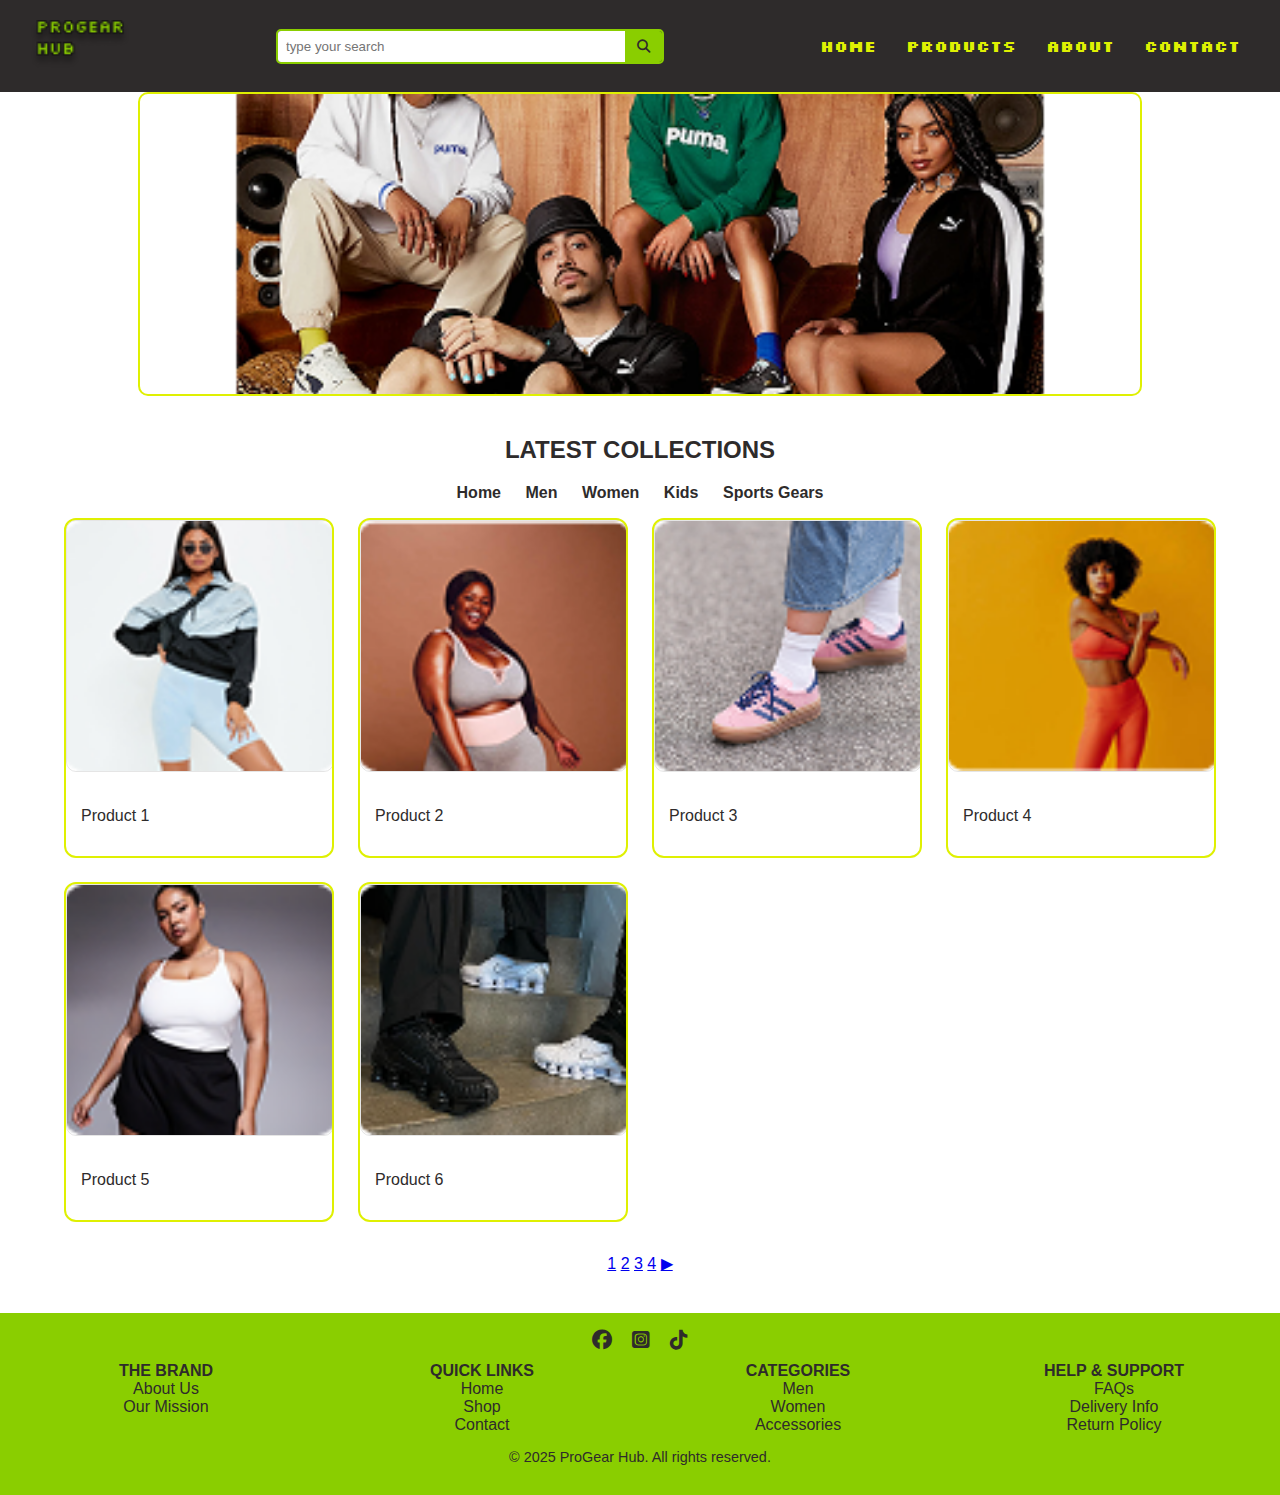
==== index.html @ ff85ea62 "commit" ====
<!DOCTYPE html>
<html lang="en">

<head>
    <meta charset="UTF-8">
    <meta name="viewport" content="width=device-width, initial-scale=1.0">
    <title>Progear Hub</title>
    <link rel="icon" type="image/webp" href="images/brat_green_v3_vshsfg.jpg">
    <link rel="stylesheet" href="styles.css">
    <link rel="stylesheet" href="responsive.css">
    <link rel="stylesheet" href="https://cdnjs.cloudflare.com/ajax/libs/font-awesome/6.7.2/css/all.min.css" crossorigin="anonymous" />
    <link rel="preconnect" href="https://fonts.googleapis.com">
    <link rel="preconnect" href="https://fonts.gstatic.com" crossorigin>
    <link href="https://fonts.googleapis.com/css2?family=Roboto:ital,wght@0,100..900;1,100..900&family=Silkscreen:wght@400;700&display=swap" rel="stylesheet">
    <script src="main.js" defer></script>
    <style>
        .card:hover {
            transform: scale(1.03);
            transition: transform 0.3s ease;
        }
        .collection-tabs a {
            margin: 0 10px;
            color: var(--black);
            text-decoration: none;
        }
        .collection-tabs a:hover {
            color: var(--yellow-green);
            text-decoration: underline;
        }
        .footer-links {
            display: grid;
            grid-template-columns: repeat(auto-fit, minmax(150px, 1fr));
            gap: 1em;
            text-align: center;
        }
    </style>
</head>

<body>
    <header class="main-header">
        <a href="index.html">
            <img class="logo" src="images/PROGEARHUB.png" alt="ProGear Hub Logo">
        </a>
        <button type="button" class="menu-button">
            <i class="fa-solid fa-bars"></i>
        </button>
        <form id="search">
            <input type="search" name="search" placeholder="type your search">
            <button type="submit" name="search-button">
                <i class="fa-solid fa-magnifying-glass"></i>
            </button>
        </form>
        <nav class="main-navigation">
            <a href="index.html">Home</a>
            <a href="products.html">Products</a>
            <a href="about.html">About</a>
            <a href="contact.html">Contact</a>
        </nav>
    </header>

    <main>
        <section class="hero-banner">
            <div class="banner-card">
                <img src="images/Untitled (2).png" alt="Main Promo Banner" class="main-banner">
            </div>
        </section>
        
    

        <section class="featured">
            <h2 style="text-align: center;">LATEST COLLECTIONS</h2>
            <nav class="collection-tabs" style="text-align: center; margin: 1em auto; font-weight: bold;">
                <a href="#">Home</a>
                <a href="#">Men</a>
                <a href="#">Women</a>
                <a href="#">Kids</a>
                <a href="#">Sports Gears</a>
            </nav>
            <div class="categories">
                <div class="card">
                    <img class="card-image" alt="Product 1" src="images/image.png">
                    <div class="card-content">
                        <p>Product 1</p>
                    </div>
                </div>
                <div class="card">
                    <img class="card-image" alt="Product 2" src="images/image (2).png">
                    <div class="card-content">
                        <p>Product 2</p>
                    </div>
                </div>
                <div class="card">
                    <img class="card-image" alt="Product 3" src="images/image (3).png">
                    <div class="card-content">
                        <p>Product 3</p>
                    </div>
                </div>
                <div class="card">
                    <img class="card-image" alt="Product 4" src="images/image (4).png">
                    <div class="card-content">
                        <p>Product 4</p>
                    </div>
                </div>
                <div class="card">
                    <img class="card-image" alt="Product 5" src="images/image (5).png">
                    <div class="card-content">
                        <p>Product 5</p>
                    </div>
                </div>
                <div class="card">
                    <img class="card-image" alt="Product 6" src="images/image (6).png">
                    <div class="card-content">
                        <p>Product 6</p>
                    </div>
                </div>
            </div>

            <div class="pagination" style="text-align:center; margin: 2em auto;">
                <a href="#">1</a>
                <a href="#">2</a>
                <a href="#">3</a>
                <a href="#">4</a>
                <a href="#">&#9654;</a>
            </div>
        </section>
    </main>

    <footer class="main-footer">
        <nav class="social">
            <a href="https://facebook.com"><i class="fa-brands fa-facebook"></i></a>
            <a href="https://instagram.com"><i class="fa-brands fa-square-instagram"></i></a>
            <a href="https://tiktok.com"><i class="fa-brands fa-tiktok"></i></a>
        </nav>
        <div class="footer-links">
            <div><strong>THE BRAND</strong><br>About Us<br>Our Mission</div>
            <div><strong>QUICK LINKS</strong><br>Home<br>Shop<br>Contact</div>
            <div><strong>CATEGORIES</strong><br>Men<br>Women<br>Accessories</div>
            <div><strong>HELP & SUPPORT</strong><br>FAQs<br>Delivery Info<br>Return Policy</div>
        </div>
        <p style="text-align: center; font-size: 0.9em; margin-top: 1em;">&copy; 2025 ProGear Hub. All rights reserved.</p>
    </footer>
</body>

</html>
---- styles.css ----
:root {
    --yellow-green: #8ACE00;
    --black: #2E2B2B;
    --chartreuse: #DFF002;
    --white: #ffffff;
}

body {
    background-color: var(--white);
    margin: 0;
    font-family: Arial, sans-serif;
    color: var(--black);
}

/* Header */
.main-header {
    background-color: var(--black);
    color: var(--chartreuse);
    display: flex;
    justify-content: space-between;
    align-items: center;
    padding: 20px 30px;
    flex-wrap: wrap;
}

.logo {
    width: 100px;
}

.menu-button {
    font-size: 24px;
    background-color: transparent;
    color: var(--yellow-green);
    border: 1px solid var(--yellow-green);
    display: none;
    padding: 8px;
}

/* Navigation */
.main-navigation {
    display: flex;
    flex-direction: row;
    gap: 10px;
    font-family: 'Silkscreen', sans-serif;
}
.main-navigation a {
    color: var(--chartreuse);
    text-decoration: none;
    padding: 10px;
    font-weight: bold;
}
.main-navigation a:hover {
    background-color: var(--yellow-green);
    color: var(--black);
    border-radius: 5px;
}

/* Search Bar */
#search {
    display: flex;
    flex-direction: row;
    min-width: 30vw;
    border: 2px solid var(--yellow-green);
    border-radius: 5px;
    overflow: hidden;
}
#search input {
    flex: 1;
    padding: 8px;
    border: none;
}
#search button {
    background-color: var(--yellow-green);
    color: var(--black);
    border: none;
    padding: 8px 12px;
}

/* Main Promo Banner */
.main-banner {
    display: block;
    margin: 0 auto;
    width: 1000%;
    max-width: 1000px;
    max-height: 300px;
    object-fit: cover;
    border-radius: 100px;
}
.banner-card {
    border: 2px solid var(--chartreuse);
    background-color: var(--white);
    border-radius: 10px;
    padding: 0px;
    max-width: 1000px;
    margin: 0 auto 0em;
}

/* Featured Section */
.featured {
    max-width: 90vw;
    margin: 40px auto;
}

.categories {
    display: grid;
    grid-template-columns: repeat(auto-fit, minmax(240px, 1fr));
    gap: 24px;
}

/* Card Design */
.card {
    border: 2px solid var(--chartreuse);
    background-color: var(--white);
    border-radius: 12px;
    overflow: hidden;
    transition: transform 0.2s ease;
}
.card:hover {
    transform: scale(1.03);
    border-color: var(--yellow-green);
}
.card-image {
    width: 100%;
    height: 250px;
    object-fit: cover;
    border-radius: 10px;
    border: 1px solid rgba(0, 0, 0, 0.1);
}
.card-content {
    padding: 15px;
}
.card-content h4 {
    margin-top: 0;
}
.card-button {
    display: block;
    padding: 12px;
    background-color: var(--yellow-green);
    color: var(--black);
    text-align: center;
    text-decoration: none;
    margin-top: 10px;
    font-weight: bold;
    border-radius: 8px;
}
.card-button:hover {
    background-color: var(--chartreuse);
}

/* Collection Tabs */
.collection-tabs a {
    margin: 0 10px;
    color: var(--black);
    text-decoration: none;
}
.collection-tabs a:hover {
    color: var(--yellow-green);
    text-decoration: underline;
}

/* Footer */
.main-footer {
    background-color: var(--yellow-green);
    padding: 1em;
    color: var(--black);
    text-align: center;
}
.social {
    display: flex;
    justify-content: center;
    gap: 20px;
    margin-bottom: 10px;
}
.social a {
    font-size: 20px;
    color: var(--black);
}
.footer-links {
    display: grid;
    grid-template-columns: repeat(auto-fit, minmax(150px, 1fr));
    gap: 1em;
    text-align: center;
}

/* Contact & Form */
.contact, .checkout {
    max-width: 90vw;
    margin: auto;
    padding: 40px 0;
}
#contact-form, .checkout-form {
    background-color: var(--white);
    border: 2px solid var(--chartreuse);
    padding: 20px;
    border-radius: 12px;
    max-width: 600px;
    margin: auto;
}
#contact-form label, .checkout-form label {
    font-weight: bold;
    margin-top: 10px;
    display: block;
}
#contact-form input,
#contact-form textarea,
.checkout-form input,
.checkout-form select {
    width: 100%;
    padding: 10px;
    border: 2px solid var(--yellow-green);
    margin-bottom: 15px;
    border-radius: 6px;
}
#contact-form button,
.checkout-form button {
    background-color: var(--yellow-green);
    color: var(--black);
    border: none;
    padding: 12px;
    font-weight: bold;
    cursor: pointer;
    border-radius: 6px;
}
#contact-form button:hover,
.checkout-form button:hover {
    background-color: var(--chartreuse);
}

/* Responsive Menu */
@media screen and (max-width: 600px) {
    .menu-button {
        display: block;
    }
    .main-navigation {
        flex-direction: column;
        display: none;
        width: 100%;
    }
    .main-navigation.open {
        display: flex;
    }
    .categories {
        grid-template-columns: 1fr;
    }

    .banner-card {
    border: 2px solid var(--chartreuse);
    background-color: var(--white);
    border-radius: 12px;
    padding: 10px;
    max-width: 1000px;
    margin: 0 auto 3em;
}

}
---- responsive.css ----
@media screen and ( max-width: 400px) {
    .menu-button {
        display: block;
    }
    #search {
        width: 100%;
    }
    .main-navigation {
        flex-wrap: wrap;
        max-height: 0px;
        overflow: hidden;
        transition: max-height 0.5s;
    }
    .main-navigation a {
        min-width: 100%;
    }
    .logo {
        width: 70px;
    }
    .main-navigation.open {
        max-height: 50vh;
    }
}
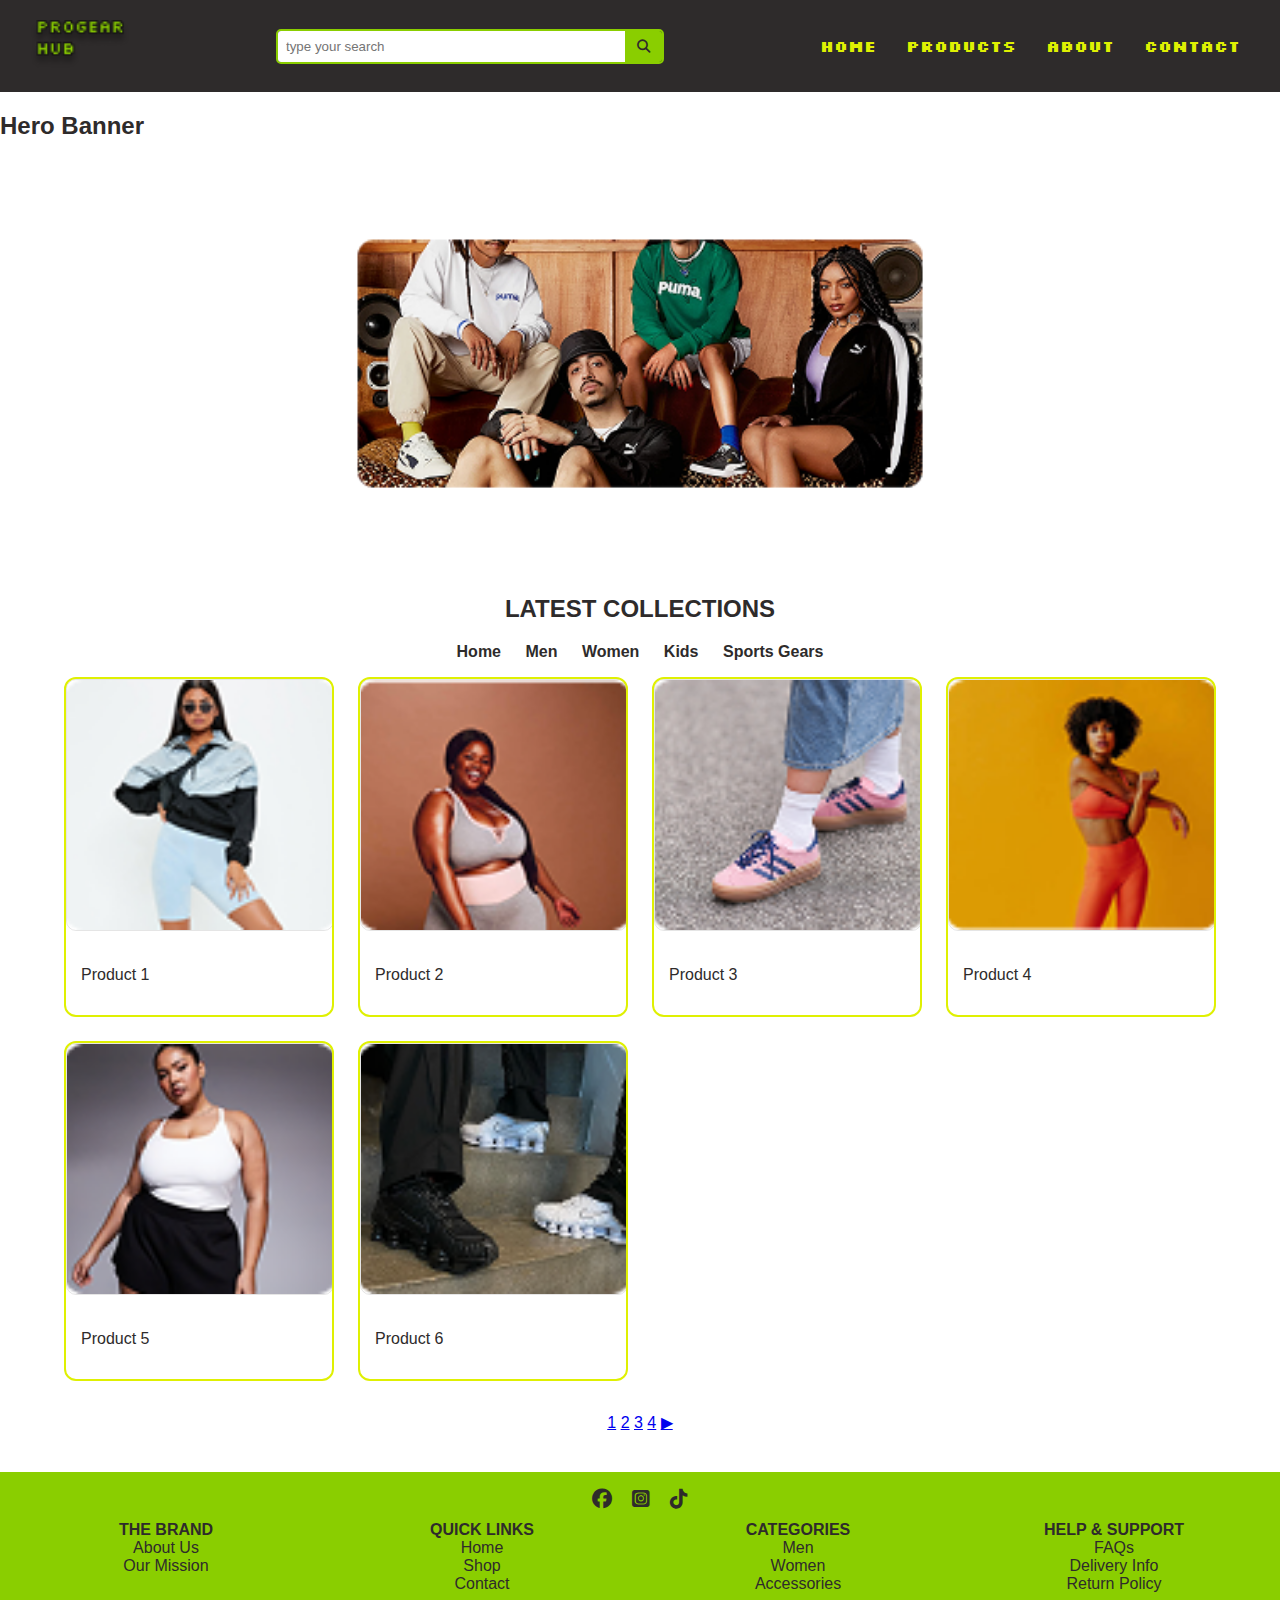
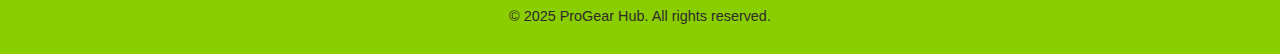
==== commit 8484a8fe: "Final project update – all parts completed" ====
--- a/index.html
+++ b/index.html
@@ -8,7 +8,7 @@
     <link rel="icon" type="image/webp" href="images/brat_green_v3_vshsfg.jpg">
     <link rel="stylesheet" href="styles.css">
     <link rel="stylesheet" href="responsive.css">
-    <link rel="stylesheet" href="https://cdnjs.cloudflare.com/ajax/libs/font-awesome/6.7.2/css/all.min.css" crossorigin="anonymous" />
+    <link rel="stylesheet" href="https://cdnjs.cloudflare.com/ajax/libs/font-awesome/6.7.2/css/all.min.css" crossorigin="anonymous">
     <link rel="preconnect" href="https://fonts.googleapis.com">
     <link rel="preconnect" href="https://fonts.gstatic.com" crossorigin>
     <link href="https://fonts.googleapis.com/css2?family=Roboto:ital,wght@0,100..900;1,100..900&family=Silkscreen:wght@400;700&display=swap" rel="stylesheet">
@@ -60,11 +60,11 @@
 
     <main>
         <section class="hero-banner">
-            <div class="banner-card">
-                <img src="images/Untitled (2).png" alt="Main Promo Banner" class="main-banner">
-            </div>
+            <h2 class="visually-hidden">Hero Banner</h2>
+            <img src="images/Untitled-(2).png" alt="Main Promo Banner" class="main-banner">
         </section>
         
+    
     
 
         <section class="featured">
@@ -84,31 +84,31 @@
                     </div>
                 </div>
                 <div class="card">
-                    <img class="card-image" alt="Product 2" src="images/image (2).png">
+                    <img class="card-image" alt="Product 2" src="images/image-(2).png">
                     <div class="card-content">
                         <p>Product 2</p>
                     </div>
                 </div>
                 <div class="card">
-                    <img class="card-image" alt="Product 3" src="images/image (3).png">
+                    <img class="card-image" alt="Product 3" src="images/image-(3).png">
                     <div class="card-content">
                         <p>Product 3</p>
                     </div>
                 </div>
                 <div class="card">
-                    <img class="card-image" alt="Product 4" src="images/image (4).png">
+                    <img class="card-image" alt="Product 4" src="images/image-(4).png">
                     <div class="card-content">
                         <p>Product 4</p>
                     </div>
                 </div>
                 <div class="card">
-                    <img class="card-image" alt="Product 5" src="images/image (5).png">
+                    <img class="card-image" alt="Product 5" src="images/image-(5).png">
                     <div class="card-content">
                         <p>Product 5</p>
                     </div>
                 </div>
                 <div class="card">
-                    <img class="card-image" alt="Product 6" src="images/image (6).png">
+                    <img class="card-image" alt="Product 6" src="images/image-(6).png">
                     <div class="card-content">
                         <p>Product 6</p>
                     </div>
--- a/styles.css
+++ b/styles.css
@@ -78,22 +78,15 @@
 
 /* Main Promo Banner */
 .main-banner {
+    width: 100%;
+    max-width: 700px;
+    height: auto;
     display: block;
-    margin: 0 auto;
-    width: 1000%;
-    max-width: 1000px;
-    max-height: 300px;
     object-fit: cover;
-    border-radius: 100px;
-}
-.banner-card {
-    border: 2px solid var(--chartreuse);
-    background-color: var(--white);
-    border-radius: 10px;
-    padding: 0px;
-    max-width: 1000px;
-    margin: 0 auto 0em;
-}
+    margin: 2em auto;
+    border-radius: 0;
+}
+
 
 /* Featured Section */
 .featured {
@@ -244,12 +237,15 @@
     }
 
     .banner-card {
-    border: 2px solid var(--chartreuse);
-    background-color: var(--white);
-    border-radius: 12px;
-    padding: 10px;
-    max-width: 1000px;
-    margin: 0 auto 3em;
-}
-
-}+        border: 2px solid var(--chartreuse);
+        background-color: var(--white);
+        border-radius: 20px;
+        padding: 0;
+        max-width: 720px;
+        margin: 0 auto 2em;
+        overflow: hidden;
+    }
+    
+    
+    }
+    
